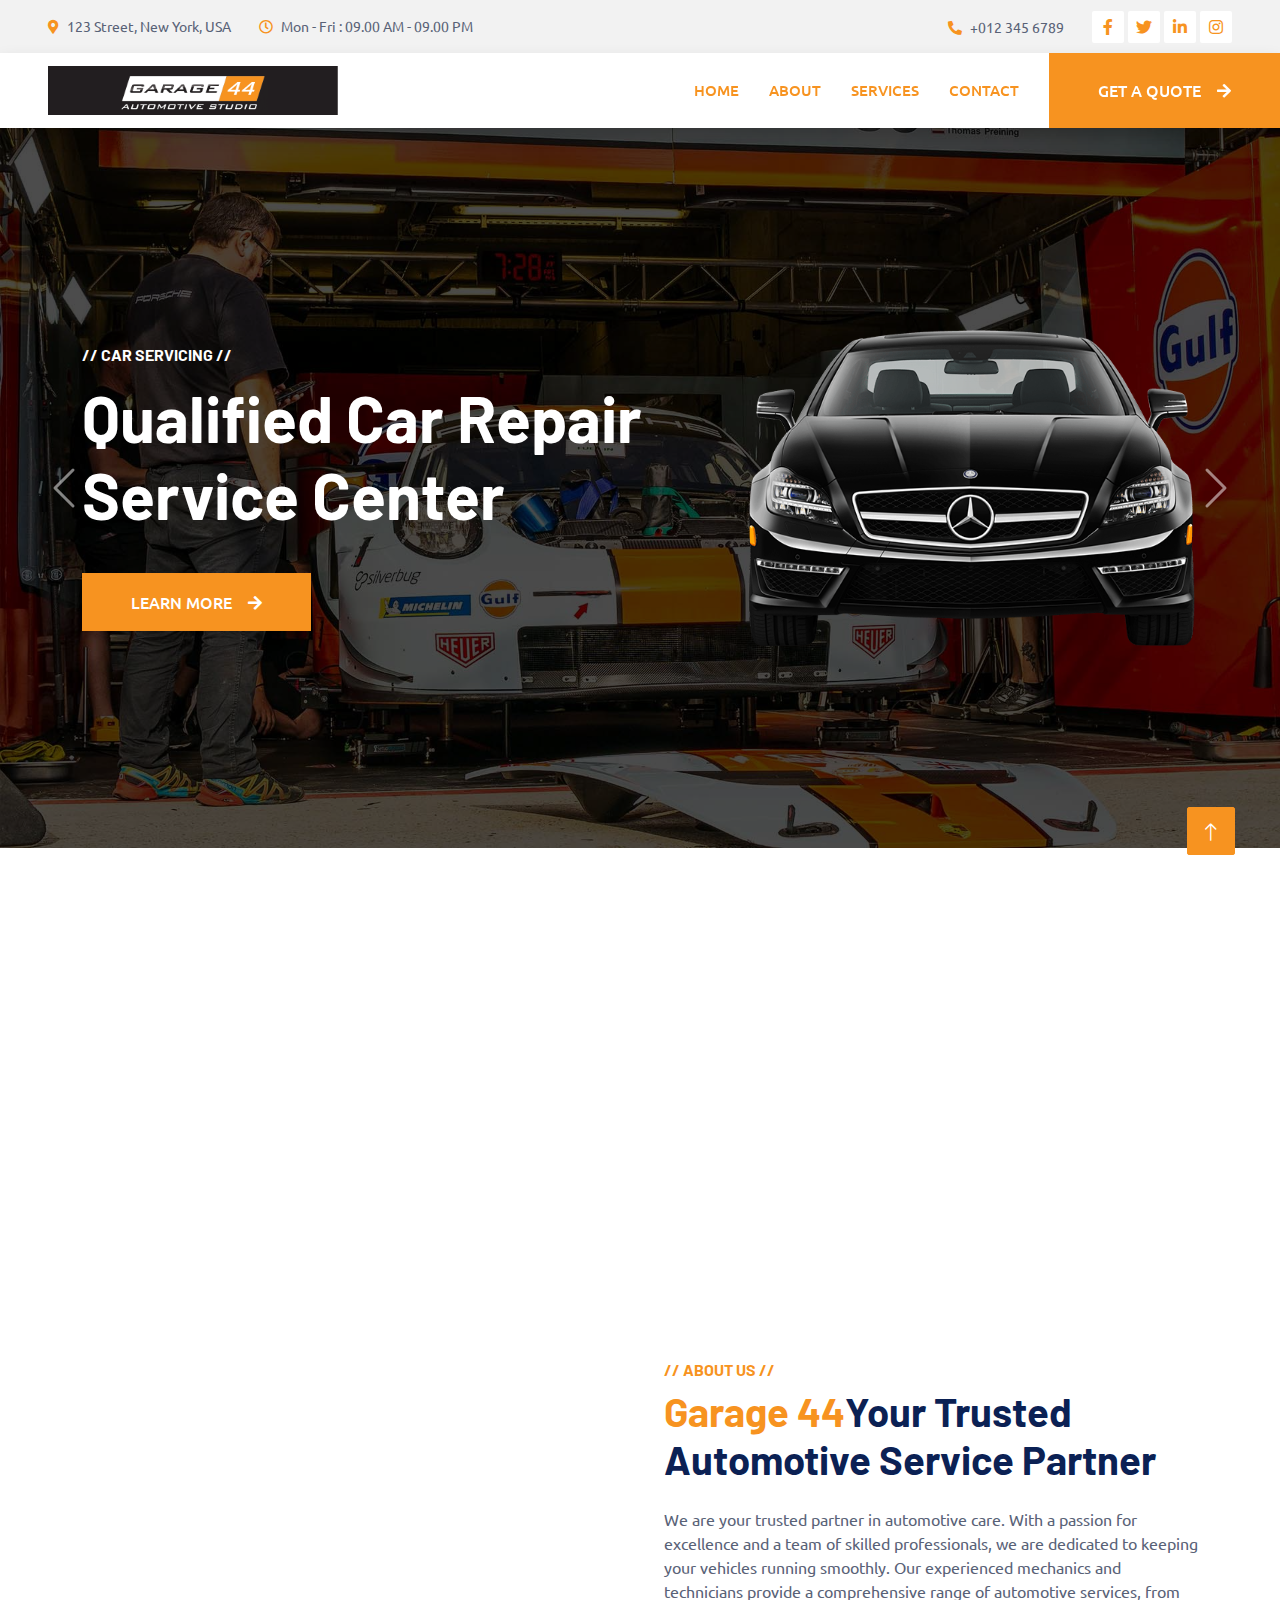
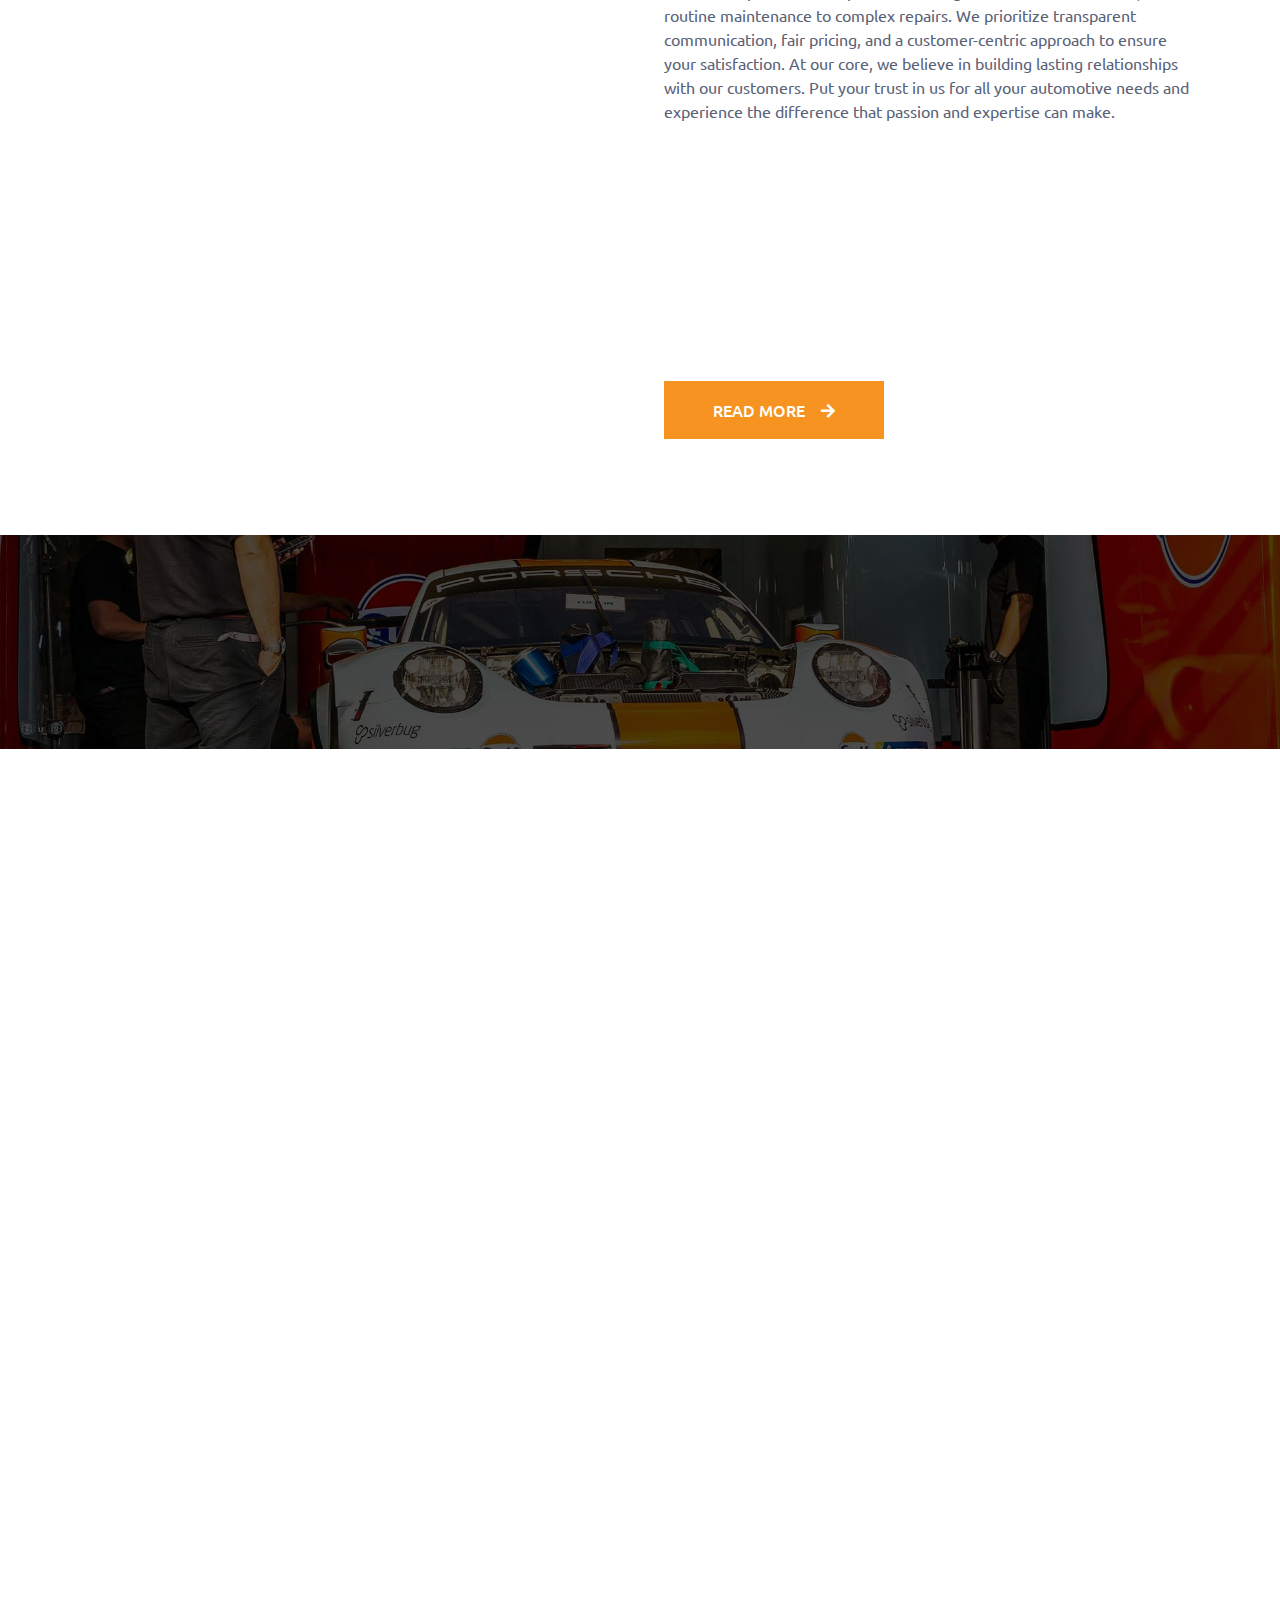
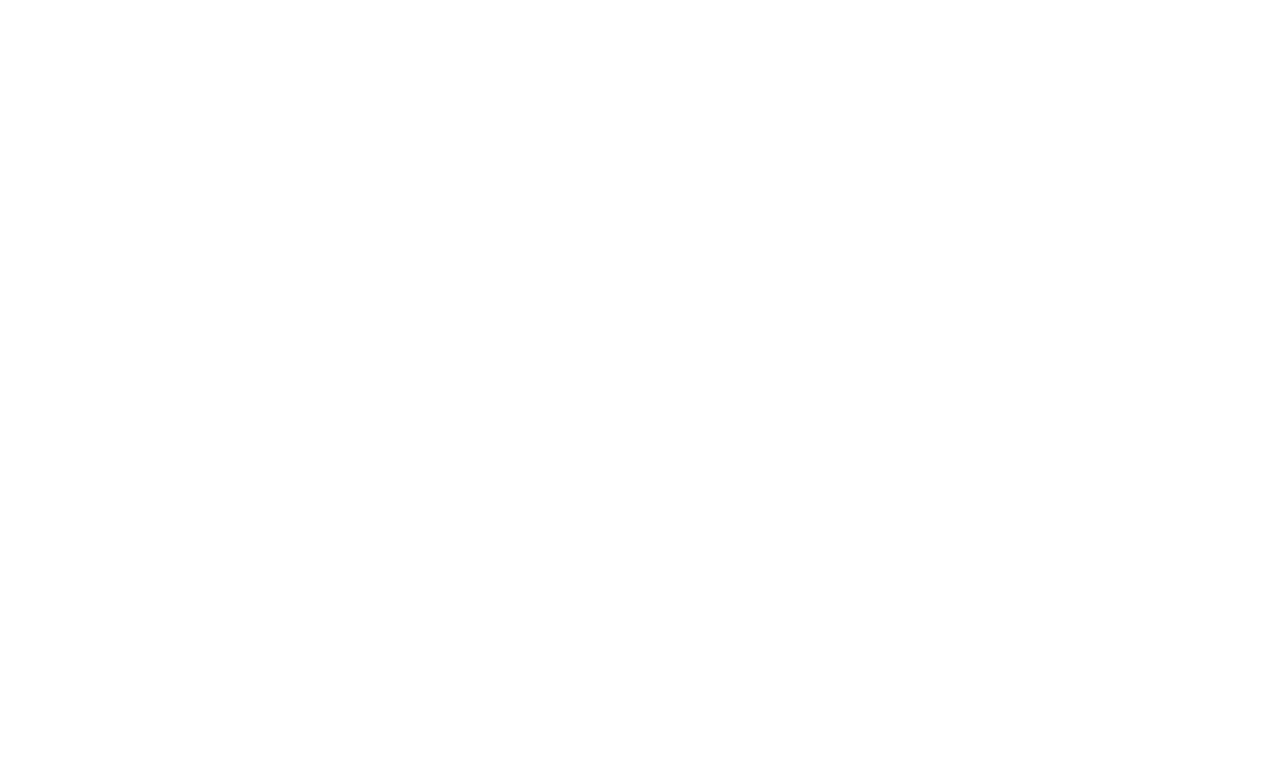
==== index.html @ 891e070b "message" ====
<!DOCTYPE html>
<html lang="en">

<head>
    <meta charset="utf-8">
    <title>CarServ - Car Repair HTML Template</title>
    <meta content="width=device-width, initial-scale=1.0" name="viewport">
    <meta content="" name="keywords">
    <meta content="" name="description">

    <!-- Favicon -->
    <link href="img/favicon.ico" rel="icon">

    <!-- Google Web Fonts -->
    <link rel="preconnect" href="https://fonts.googleapis.com">
    <link rel="preconnect" href="https://fonts.gstatic.com" crossorigin>
    <link href="https://fonts.googleapis.com/css2?family=Barlow:wght@600;700&family=Ubuntu:wght@400;500&display=swap" rel="stylesheet"> 

    <!-- Icon Font Stylesheet -->
    <link href="https://cdnjs.cloudflare.com/ajax/libs/font-awesome/5.10.0/css/all.min.css" rel="stylesheet">
    <link href="https://cdn.jsdelivr.net/npm/bootstrap-icons@1.4.1/font/bootstrap-icons.css" rel="stylesheet">

    <!-- Libraries Stylesheet -->
    <link href="lib/animate/animate.min.css" rel="stylesheet">
    <link href="lib/owlcarousel/assets/owl.carousel.min.css" rel="stylesheet">
    <link href="lib/tempusdominus/css/tempusdominus-bootstrap-4.min.css" rel="stylesheet" />

    <!-- Customized Bootstrap Stylesheet -->
    <link href="css/bootstrap.min.css" rel="stylesheet">

    <!-- Template Stylesheet -->
    <link href="css/style.css" rel="stylesheet">
</head>

<body>
    <!-- Spinner Start -->
    <div id="spinner" class="show bg-white position-fixed translate-middle w-100 vh-100 top-50 start-50 d-flex align-items-center justify-content-center">
        <div class="spinner-border text-primary" style="width: 3rem; height: 3rem;" role="status">
            <span class="sr-only">Loading...</span>
        </div>
    </div>
    <!-- Spinner End -->


    <!-- Topbar Start -->
    <div class="container-fluid bg-light p-0">
        <div class="row gx-0 d-none d-lg-flex">
            <div class="col-lg-7 px-5 text-start">
                <div class="h-100 d-inline-flex align-items-center py-3 me-4">
                    <small class="fa fa-map-marker-alt text-primary me-2"></small>
                    <small>123 Street, New York, USA</small>
                </div>
                <div class="h-100 d-inline-flex align-items-center py-3">
                    <small class="far fa-clock text-primary me-2"></small>
                    <small>Mon - Fri : 09.00 AM - 09.00 PM</small>
                </div>
            </div>
            <div class="col-lg-5 px-5 text-end">
                <div class="h-100 d-inline-flex align-items-center py-3 me-4">
                    <small class="fa fa-phone-alt text-primary me-2"></small>
                    <small>+012 345 6789</small>
                </div>
                <div class="h-100 d-inline-flex align-items-center">
                    <a class="btn btn-sm-square bg-white text-primary me-1" href=""><i class="fab fa-facebook-f"></i></a>
                    <a class="btn btn-sm-square bg-white text-primary me-1" href=""><i class="fab fa-twitter"></i></a>
                    <a class="btn btn-sm-square bg-white text-primary me-1" href=""><i class="fab fa-linkedin-in"></i></a>
                    <a class="btn btn-sm-square bg-white text-primary me-0" href=""><i class="fab fa-instagram"></i></a>
                </div>
            </div>
        </div>
    </div>
    <!-- Topbar End -->


    <!-- Navbar Start -->
    <nav class="navbar navbar-expand-lg bg-white navbar-light shadow sticky-top p-0">
    <a href="index.html" class="navbar-brand d-flex align-items-center px-4 px-lg-5">
        <img src="img/logo4.png" alt="CarServ Logo" class="logo-image" >
    </a>
    <button type="button" class="navbar-toggler me-4" data-bs-toggle="collapse" data-bs-target="#navbarCollapse">
        <span class="navbar-toggler-icon"></span>
    </button>
    <div class="collapse navbar-collapse" id="navbarCollapse">
        <div class="navbar-nav ms-auto p-4 p-lg-0">
            <a href="index.html" class="nav-item nav-link active">Home</a>
            <a href="about.html" class="nav-item nav-link">About</a>
            <a href="service.html" class="nav-item nav-link">Services</a>
            <!-- <div class="nav-item dropdown">
                <a href="#" class="nav-link dropdown-toggle" data-bs-toggle="dropdown">Pages</a>
                <div class="dropdown-menu fade-up m-0">
                    <a href="booking.html" class="dropdown-item">Booking</a>
                    <a href="team.html" class="dropdown-item">Technicians</a>
                    <a href="testimonial.html" class="dropdown-item">Testimonial</a>
                    <a href="404.html" class="dropdown-item">404 Page</a>
                </div>
            </div> -->
            <a href="contact.html" class="nav-item nav-link">Contact</a>
        </div>
        <a href="" class="btn btn-primary py-4 px-lg-5 d-none d-lg-block">Get A Quote<i class="fa fa-arrow-right ms-3"></i></a>
    </div>
</nav>

    <!-- Navbar End -->


    <!-- Carousel Start -->
    <div class="container-fluid p-0 mb-5">
        <div id="header-carousel" class="carousel slide" data-bs-ride="carousel">
            <div class="carousel-inner">
                <div class="carousel-item active">
                    <img class="w-100" src="img/carousel-bg-1.jpg" alt="Image">
                    <div class="carousel-caption d-flex align-items-center">
                        <div class="container">
                            <div class="row align-items-center justify-content-center justify-content-lg-start">
                                <div class="col-10 col-lg-7 text-center text-lg-start">
                                    <h6 class="text-white text-uppercase mb-3 animated slideInDown">// Car Servicing //</h6>
                                    <h1 class="display-3 text-white mb-4 pb-3 animated slideInDown">Qualified Car Repair Service Center</h1>
                                    <a href="" class="btn btn-primary py-3 px-5 animated slideInDown">Learn More<i class="fa fa-arrow-right ms-3"></i></a>
                                </div>
                                <div class="col-lg-5 d-none d-lg-flex animated zoomIn">
                                    <img class="img-fluid" src="img/carousel-1.png" alt="">
                                </div>
                            </div>
                        </div>
                    </div>
                </div>
                <div class="carousel-item">
                    <img class="w-100" src="img/carousel-bg-2.jpg" alt="Image">
                    <div class="carousel-caption d-flex align-items-center">
                        <div class="container">
                            <div class="row align-items-center justify-content-center justify-content-lg-start">
                                <div class="col-10 col-lg-7 text-center text-lg-start">
                                    <h6 class="text-white text-uppercase mb-3 animated slideInDown">// Car Servicing //</h6>
                                    <h1 class="display-3 text-white mb-4 pb-3 animated slideInDown">Qualified Car Wash Service Center</h1>
                                    <a href="" class="btn btn-primary py-3 px-5 animated slideInDown">Learn More<i class="fa fa-arrow-right ms-3"></i></a>
                                </div>
                                <div class="col-lg-5 d-none d-lg-flex animated zoomIn">
                                    <img class="img-fluid" src="img/carousel-2.png" alt="">
                                </div>
                            </div>
                        </div>
                    </div>
                </div>
            </div>
            <button class="carousel-control-prev" type="button" data-bs-target="#header-carousel"
                data-bs-slide="prev">
                <span class="carousel-control-prev-icon" aria-hidden="true"></span>
                <span class="visually-hidden">Previous</span>
            </button>
            <button class="carousel-control-next" type="button" data-bs-target="#header-carousel"
                data-bs-slide="next">
                <span class="carousel-control-next-icon" aria-hidden="true"></span>
                <span class="visually-hidden">Next</span>
            </button>
        </div>
    </div>
    <!-- Carousel End -->


    <!-- Service Start -->
    <div class="container-xxl py-5">
        <div class="container">
            <div class="row g-4">
                <div class="col-lg-4 col-md-6 wow fadeInUp" data-wow-delay="0.1s">
                    <div class="d-flex py-5 px-4">
                        <i class="fa fa-certificate fa-3x text-primary flex-shrink-0"></i>
                        <div class="ps-4">
                            <h5 class="mb-3">Quality Servicing</h5>
                            <p>We are dedicated to delivering the highest standards of automotive care, ensuring your vehicle runs at its best and stays dependable on the road</p>
                            <a class="text-secondary border-bottom" href="">Read More</a>
                        </div>
                    </div>
                </div>
                <div class="col-lg-4 col-md-6 wow fadeInUp" data-wow-delay="0.3s">
                    <div class="d-flex bg-light py-5 px-4">
                        <i class="fa fa-users-cog fa-3x text-primary flex-shrink-0"></i>
                        <div class="ps-4">
                            <h5 class="mb-3">Expert Workers</h5>
                            <p>Our highly skilled professionals bring precision and expertise to every aspect of your vehicle's care, guaranteeing top-tier service and peace of mind.</p>
                            <a class="text-secondary border-bottom" href="">Read More</a>
                        </div>
                    </div>
                </div>
                <div class="col-lg-4 col-md-6 wow fadeInUp" data-wow-delay="0.5s">
                    <div class="d-flex py-5 px-4">
                        <i class="fa fa-tools fa-3x text-primary flex-shrink-0"></i>
                        <div class="ps-4">
                            <h5 class="mb-3">Modern Equipment</h5>
                            <p>We harness cutting-edge technology and state-of-the-art tools to provide your vehicle with the most advanced and efficient service possible."</p>
                            <a class="text-secondary border-bottom" href="">Read More</a>
                        </div>
                    </div>
                </div>
            </div>
        </div>
    </div>
    <!-- Service End -->


    <!-- About Start -->
    <div class="container-xxl py-5">
        <div class="container">
            <div class="row g-5">
                <div class="col-lg-6 pt-4" style="min-height: 400px;">
                    <div class="position-relative h-100 wow fadeIn" data-wow-delay="0.1s">
                        <img class="position-absolute img-fluid w-100 h-100" src="img/about.jpg" style="object-fit: cover;" alt="">
                        <div class="position-absolute top-0 end-0 mt-n4 me-n4 py-4 px-5" style="background: rgba(0, 0, 0, .08);">
                            <h1 class="display-4 text-white mb-0">15 <span class="fs-4">Years</span></h1>
                            <h4 class="text-white">Experience</h4>
                        </div>
                    </div>
                </div>
                <div class="col-lg-6">
                    <h6 class="text-primary text-uppercase">// About Us //</h6>
                    <h1 class="mb-4"><span class="text-primary">Garage 44</span>Your Trusted Automotive Service Partner</h1>
                    <p class="mb-4">We are your trusted partner in automotive care. With a passion for excellence and a team of skilled professionals, we are dedicated to keeping your vehicles running smoothly.

                        Our experienced mechanics and technicians provide a comprehensive range of automotive services, from routine maintenance to complex repairs. We prioritize transparent communication, fair pricing, and a customer-centric approach to ensure your satisfaction.
                        
                        At our core, we believe in building lasting relationships with our customers. Put your trust in us for all your automotive needs and experience the difference that passion and expertise can make.</p>
                    <div class="row g-4 mb-3 pb-3">
                        <div class="col-12 wow fadeIn" data-wow-delay="0.1s">
                            <div class="d-flex">
                                <div class="bg-light d-flex flex-shrink-0 align-items-center justify-content-center mt-1" style="width: 45px; height: 45px;">
                                    <span class="fw-bold text-secondary">01</span>
                                </div>
                                <div class="ps-3">
                                    <h6>Professional & Expert</h6>
                                    <span>Diam dolor diam ipsum sit amet diam et eos</span>
                                </div>
                            </div>
                        </div>
                        <div class="col-12 wow fadeIn" data-wow-delay="0.3s">
                            <div class="d-flex">
                                <div class="bg-light d-flex flex-shrink-0 align-items-center justify-content-center mt-1" style="width: 45px; height: 45px;">
                                    <span class="fw-bold text-secondary">02</span>
                                </div>
                                <div class="ps-3">
                                    <h6>Quality Servicing Center</h6>
                                    <span>Diam dolor diam ipsum sit amet diam et eos</span>
                                </div>
                            </div>
                        </div>
                        <div class="col-12 wow fadeIn" data-wow-delay="0.5s">
                            <div class="d-flex">
                                <div class="bg-light d-flex flex-shrink-0 align-items-center justify-content-center mt-1" style="width: 45px; height: 45px;">
                                    <span class="fw-bold text-secondary">03</span>
                                </div>
                                <div class="ps-3">
                                    <h6>Awards Winning Workers</h6>
                                    <span>Diam dolor diam ipsum sit amet diam et eos</span>
                                </div>
                            </div>
                        </div>
                    </div>
                    <a href="about.html" class="btn btn-primary py-3 px-5">Read More<i class="fa fa-arrow-right ms-3"></i></a>
                </div>
            </div>
        </div>
    </div>
    <!-- About End -->


    <!-- Fact Start -->
    <div class="container-fluid fact bg-dark my-5 py-5">
        <div class="container">
            <div class="row g-4">
                <div class="col-md-6 col-lg-3 text-center wow fadeIn" data-wow-delay="0.1s">
                    <i class="fa fa-check fa-2x text-white mb-3"></i>
                    <h2 class="text-white mb-2" data-toggle="counter-up">1234</h2>
                    <p class="text-white mb-0">Years Experience</p>
                </div>
                <div class="col-md-6 col-lg-3 text-center wow fadeIn" data-wow-delay="0.3s">
                    <i class="fa fa-users-cog fa-2x text-white mb-3"></i>
                    <h2 class="text-white mb-2" data-toggle="counter-up">1234</h2>
                    <p class="text-white mb-0">Expert Technicians</p>
                </div>
                <div class="col-md-6 col-lg-3 text-center wow fadeIn" data-wow-delay="0.5s">
                    <i class="fa fa-users fa-2x text-white mb-3"></i>
                    <h2 class="text-white mb-2" data-toggle="counter-up">1234</h2>
                    <p class="text-white mb-0">Satisfied Clients</p>
                </div>
                <div class="col-md-6 col-lg-3 text-center wow fadeIn" data-wow-delay="0.7s">
                    <i class="fa fa-car fa-2x text-white mb-3"></i>
                    <h2 class="text-white mb-2" data-toggle="counter-up">1234</h2>
                    <p class="text-white mb-0">Compleate Projects</p>
                </div>
            </div>
        </div>
    </div>
    <!-- Fact End -->


    <!-- Service Start -->
    <div class="container-xxl service py-5">
        <div class="container">
            <div class="text-center wow fadeInUp" data-wow-delay="0.1s">
                <h6 class="text-primary text-uppercase">// Our Services //</h6>
                <h1 class="mb-5">Explore Our Services</h1>
            </div>
            <div class="row g-4 wow fadeInUp" data-wow-delay="0.3s">
                <div class="col-lg-4">
                    <div class="nav w-100 nav-pills me-4">
                        <button class="nav-link w-100 d-flex align-items-center text-start p-4 mb-4 active" data-bs-toggle="pill" data-bs-target="#tab-pane-1" type="button">
                            <i class="fa fa-car-side fa-2x me-3"></i>
                            <h4 class="m-0">Diagnostic Test</h4>
                        </button>
                        <button class="nav-link w-100 d-flex align-items-center text-start p-4 mb-4" data-bs-toggle="pill" data-bs-target="#tab-pane-2" type="button">
                            <i class="fa fa-car fa-2x me-3"></i>
                            <h4 class="m-0">Engine Servicing</h4>
                        </button>
                        <button class="nav-link w-100 d-flex align-items-center text-start p-4 mb-4" data-bs-toggle="pill" data-bs-target="#tab-pane-3" type="button">
                            <i class="fa fa-cog fa-2x me-3"></i>
                            <h4 class="m-0">Tires Replacement</h4>
                        </button>
                        <button class="nav-link w-100 d-flex align-items-center text-start p-4 mb-0" data-bs-toggle="pill" data-bs-target="#tab-pane-4" type="button">
                            <i class="fa fa-oil-can fa-2x me-3"></i>
                            <h4 class="m-0">Oil Changing</h4>
                        </button>
                    </div>
                </div>
                <div class="col-lg-8">
                    <div class="tab-content w-100">
                        <div class="tab-pane fade show active" id="tab-pane-1">
                            <div class="row g-4">
                                <div class="col-md-6" style="min-height: 350px;">
                                    <div class="position-relative h-100">
                                        <img class="position-absolute img-fluid w-100 h-100" src="img/service-1.jpg"
                                            style="object-fit: cover;" alt="">
                                    </div>
                                </div>
                                <div class="col-md-6">
                                    <h3 class="mb-3">Diagnostic Test</h3>
                                    <p class="mb-4"> Our cutting-edge diagnostic tests employ advanced technology to identify and pinpoint vehicle issues with precision, ensuring efficient and accurate repairs for optimal performance.".</p>
                                    <p><i class="fa fa-check text-success me-3"></i>Quality Servicing</p>
                                    <p><i class="fa fa-check text-success me-3"></i>Expert Workers</p>
                                    <p><i class="fa fa-check text-success me-3"></i>Modern Equipment</p>
                                    <a href="" class="btn btn-primary py-3 px-5 mt-3">Read More<i class="fa fa-arrow-right ms-3"></i></a>
                                </div>
                            </div>
                        </div>
                        <div class="tab-pane fade" id="tab-pane-2">
                            <div class="row g-4">
                                <div class="col-md-6" style="min-height: 350px;">
                                    <div class="position-relative h-100">
                                        <img class="position-absolute img-fluid w-100 h-100" src="img/service-2.jpg"
                                            style="object-fit: cover;" alt="">
                                    </div>
                                </div>
                                <div class="col-md-6">
                                    <h3 class="mb-3">Engine Servicing</h3>
                                    <p class="mb-4"> With a keen focus on engine health, our comprehensive engine servicing solutions encompass maintenance, repairs, and performance enhancements, ensuring your vehicle's power and efficiency are at their best.





                                    </p>
                                    <p><i class="fa fa-check text-success me-3"></i>Quality Servicing</p>
                                    <p><i class="fa fa-check text-success me-3"></i>Expert Workers</p>
                                    <p><i class="fa fa-check text-success me-3"></i>Modern Equipment</p>
                                    <a href="" class="btn btn-primary py-3 px-5 mt-3">Read More<i class="fa fa-arrow-right ms-3"></i></a>
                                </div>
                            </div>
                        </div>
                        <div class="tab-pane fade" id="tab-pane-3">
                            <div class="row g-4">
                                <div class="col-md-6" style="min-height: 350px;">
                                    <div class="position-relative h-100">
                                        <img class="position-absolute img-fluid w-100 h-100" src="img/service-3.jpg"
                                            style="object-fit: cover;" alt="">
                                    </div>
                                </div>
                                <div class="col-md-6">
                                    <h3 class="mb-3"> Tires Replacement</h3>
                                    <p class="mb-4">Our tire replacement service offers a seamless transition to new, high-quality tires, enhancing safety, grip, and overall road performance for your vehicle.</p>
                                    <p><i class="fa fa-check text-success me-3"></i>Quality Servicing</p>
                                    <p><i class="fa fa-check text-success me-3"></i>Expert Workers</p>
                                    <p><i class="fa fa-check text-success me-3"></i>Modern Equipment</p>
                                    <a href="" class="btn btn-primary py-3 px-5 mt-3">Read More<i class="fa fa-arrow-right ms-3"></i></a>
                                </div>
                            </div>
                        </div>
                        <div class="tab-pane fade" id="tab-pane-4">
                            <div class="row g-4">
                                <div class="col-md-6" style="min-height: 350px;">
                                    <div class="position-relative h-100">
                                        <img class="position-absolute img-fluid w-100 h-100" src="img/service-4.jpg"
                                            style="object-fit: cover;" alt="">
                                    </div>
                                </div>
                                <div class="col-md-6">
                                    <h3 class="mb-3">Oil Changing</h3>
                                    <p class="mb-4"> Our meticulous oil-changing service is designed to maintain the life and efficiency of your engine, ensuring it stays well-lubricated and protected against wear and tear.</p>
                                    <p><i class="fa fa-check text-success me-3"></i>Quality Servicing</p>
                                    <p><i class="fa fa-check text-success me-3"></i>Expert Workers</p>
                                    <p><i class="fa fa-check text-success me-3"></i>Modern Equipment</p>
                                    <a href="" class="btn btn-primary py-3 px-5 mt-3">Read More<i class="fa fa-arrow-right ms-3"></i></a>
                                </div>
                            </div>
                        </div>
                    </div>
                </div>
            </div>
        </div>
    </div>
    <!-- Service End -->


    <!-- Booking Start -->
    <div class="container-fluid bg-secondary booking my-5 wow fadeInUp" data-wow-delay="0.1s">
        <div class="container">
            <div class="row gx-5">
                <div class="col-lg-6 py-5">
                    <div class="py-5">
                        <h1 class="text-white mb-4">Certified  Car Repair Service Provider</h1>
                        <p class="text-white mb-0">We are a trusted and certified car repair service provider, committed to delivering exceptional automotive care with the highest industry standards, expertise, and professionalism.</p>
                    </div>
                </div>
                <div class="col-lg-6">
                    <div class="bg-primary h-100 d-flex flex-column justify-content-center text-center p-5 wow zoomIn" data-wow-delay="0.6s">
                        <h1 class="text-white mb-4">Book For A Service</h1>
                        <form>
                            <div class="row g-3">
                                <div class="col-12 col-sm-6">
                                    <input type="text" class="form-control border-0" placeholder="Your Name" style="height: 55px;">
                                </div>
                                <div class="col-12 col-sm-6">
                                    <input type="email" class="form-control border-0" placeholder="Your Email" style="height: 55px;">
                                </div>
                                <div class="col-12 col-sm-6">
                                    <select class="form-select border-0" style="height: 55px;">
                                        <option selected>Select A Service</option>
                                        <option value="1">Service 1</option>
                                        <option value="2">Service 2</option>
                                        <option value="3">Service 3</option>
                                    </select>
                                </div>
                                <div class="col-12 col-sm-6">
                                    <div class="date" id="date1" data-target-input="nearest">
                                        <input type="text"
                                            class="form-control border-0 datetimepicker-input"
                                            placeholder="Service Date" data-target="#date1" data-toggle="datetimepicker" style="height: 55px;">
                                    </div>
                                </div>
                                <div class="col-12">
                                    <textarea class="form-control border-0" placeholder="Special Request"></textarea>
                                </div>
                                <div class="col-12">
                                    <button class="btn btn-secondary w-100 py-3" type="submit">Book Now</button>
                                </div>
                            </div>
                        </form>
                    </div>
                </div>
            </div>
        </div>
    </div>
    <!-- Booking End -->


    <!-- Team Start -->
    
    <!-- Team End -->


    <!-- Testimonial Start -->
    
    <!-- Testimonial End -->


    <!-- Footer Start -->
    <div class="container-fluid bg-dark text-light footer pt-5 mt-5 wow fadeIn" data-wow-delay="0.1s">
        <div class="container py-5">
            <div class="row g-5">
                <div class="col-lg-3 col-md-6">
                    <h4 class="text-light mb-4">Address</h4>
                    <p class="mb-2"><i class="fa fa-map-marker-alt me-3"></i>123 Street, New York, USA</p>
                    <p class="mb-2"><i class="fa fa-phone-alt me-3"></i>+012 345 67890</p>
                    <p class="mb-2"><i class="fa fa-envelope me-3"></i>info@example.com</p>
                    <div class="d-flex pt-2">
                        <a class="btn btn-outline-light btn-social" href=""><i class="fab fa-twitter"></i></a>
                        <a class="btn btn-outline-light btn-social" href=""><i class="fab fa-facebook-f"></i></a>
                        <a class="btn btn-outline-light btn-social" href=""><i class="fab fa-youtube"></i></a>
                        <a class="btn btn-outline-light btn-social" href=""><i class="fab fa-linkedin-in"></i></a>
                    </div>
                </div>
                <div class="col-lg-3 col-md-6">
                    <h4 class="text-light mb-4">Opening Hours</h4>
                    <h6 class="text-light">Monday - Friday:</h6>
                    <p class="mb-4">09.00 AM - 09.00 PM</p>
                    <h6 class="text-light">Saturday - Sunday:</h6>
                    <p class="mb-0">09.00 AM - 12.00 PM</p>
                </div>
                <div class="col-lg-3 col-md-6">
                    <h4 class="text-light mb-4">Services</h4>
                    <a class="btn btn-link" href="service.html">Diagnostic Test</a>
                    <a class="btn btn-link" href="service.html">Engine Servicing</a>
                    <a class="btn btn-link" href="service.html">Tires Replacement</a>
                    <a class="btn btn-link" href="service.html">Oil Changing</a>
                    <a class="btn btn-link" href="service.html">Vacuam Cleaning</a>
                </div>
                <div class="col-lg-3 col-md-6">
                    <h4 class="text-light mb-4">Newsletter</h4>
                    <p>Dolor amet sit justo amet elitr clita ipsum elitr est.</p>
                    <div class="position-relative mx-auto" style="max-width: 400px;">
                        <input class="form-control border-0 w-100 py-3 ps-4 pe-5" type="text" placeholder="Your email">
                        <button type="button" class="btn btn-primary py-2 position-absolute top-0 end-0 mt-2 me-2">SignUp</button>
                    </div>
                </div>
            </div>
        </div>
        <div class="container">
            <div class="copyright">
                <div class="row">
                    <div class="col-md-6 text-center text-md-start mb-3 mb-md-0">
                        &copy; <a class="border-bottom" href="#">garage 44</a>, All Right Reserved.

                        <!--/*** This template is free as long as you keep the footer author’s credit link/attribution link/backlink. If you'd like to use the template without the footer author’s credit link/attribution link/backlink, you can purchase the Credit Removal License from "https://htmlcodex.com/credit-removal". Thank you for your support. ***/-->
                     
                        
                    </div>
                    <div class="col-md-6 text-center text-md-end">
                        <div class="footer-menu">
                            <a href="">Home</a>
                            <a href="">Cookies</a>
                            <a href="">Help</a>
                            <a href="">FQAs</a>
                        </div>
                    </div>
                </div>
            </div>
        </div>
    </div>
    <!-- Footer End -->


    <!-- Back to Top -->
    <a href="#" class="btn btn-lg btn-primary btn-lg-square back-to-top"><i class="bi bi-arrow-up"></i></a>


    <!-- JavaScript Libraries -->
    <script src="https://code.jquery.com/jquery-3.4.1.min.js"></script>
    <script src="https://cdn.jsdelivr.net/npm/bootstrap@5.0.0/dist/js/bootstrap.bundle.min.js"></script>
    <script src="lib/wow/wow.min.js"></script>
    <script src="lib/easing/easing.min.js"></script>
    <script src="lib/waypoints/waypoints.min.js"></script>
    <script src="lib/counterup/counterup.min.js"></script>
    <script src="lib/owlcarousel/owl.carousel.min.js"></script>
    <script src="lib/tempusdominus/js/moment.min.js"></script>
    <script src="lib/tempusdominus/js/moment-timezone.min.js"></script>
    <script src="lib/tempusdominus/js/tempusdominus-bootstrap-4.min.js"></script>

    <!-- Template Javascript -->
    <script src="js/main.js"></script>
</body>

</html>
---- css/style.css ----
/********** Template CSS **********/
:root {
    --primary: #F79320;
    --secondary: #0B2154;
    --light: #F2F2F2;
    --dark: #111111;
}

.fw-medium {
    font-weight: 600 !important;
}

.back-to-top {
    position: fixed;
    display: none;
    right: 45px;
    bottom: 45px;
    z-index: 99;
}


/*** Spinner ***/
#spinner {
    opacity: 0;
    visibility: hidden;
    transition: opacity .5s ease-out, visibility 0s linear .5s;
    z-index: 99999;
}

#spinner.show {
    transition: opacity .5s ease-out, visibility 0s linear 0s;
    visibility: visible;
    opacity: 1;
}


/*** Button ***/
.btn {
    font-weight: 500;
    text-transform: uppercase;
    transition: .5s;
}
.btn.btn-primary{
    background: #F79320;
    border-color:#F79320;
}
.text-primary{
    color:#F79320 !important ;
}
.btn.btn-primary,
.btn.btn-secondary {
    color: #FFFFFF;
}
a{
    color: #F79320;
}

    
.nav-link {
  
    color: #F79320 !important;
    
}

.btn-square {
    width: 38px;
    height: 38px;
}

.btn-sm-square {
    width: 32px;
    height: 32px;
}

.btn-lg-square {
    width: 48px;
    height: 48px;
}

.btn-square,
.btn-sm-square,
.btn-lg-square {
    padding: 0;
    display: flex;
    align-items: center;
    justify-content: center;
    font-weight: normal;
    border-radius: 2px;
}


/*** Navbar ***/
.navbar .dropdown-toggle::after {
    border: none;
    content: "\f107";
    font-family: "Font Awesome 5 Free";
    font-weight: 900;
    vertical-align: middle;
    margin-left: 8px;
}

.navbar-light .navbar-nav .nav-link {
    margin-right: 30px;
    padding: 25px 0;
    color: #FFFFFF;
    font-size: 15px;
    text-transform: uppercase;
    outline: none;
}

.navbar-light .navbar-nav .nav-link:hover,
.navbar-light .navbar-nav .nav-link.active {
    color: var(--primary);
}

@media (max-width: 991.98px) {
    .navbar-light .navbar-nav .nav-link  {
        margin-right: 0;
        padding: 10px 0;
    }

    .navbar-light .navbar-nav {
        border-top: 1px solid #EEEEEE;
    }
}

.navbar-light .navbar-brand,
.navbar-light a.btn {
    height: 75px;
}

.navbar-light .navbar-nav .nav-link {
    color: var(--dark);
    font-weight: 500;
}

.navbar-light.sticky-top {
    top: -100px;
    transition: .5s;
}

@media (min-width: 992px) {
    .navbar .nav-item .dropdown-menu {
        display: block;
        border: none;
        margin-top: 0;
        top: 150%;
        opacity: 0;
        visibility: hidden;
        transition: .5s;
    }

    .navbar .nav-item:hover .dropdown-menu {
        top: 100%;
        visibility: visible;
        transition: .5s;
        opacity: 1;
    }
}


/*** Header ***/
.carousel-caption {
    top: 0;
    left: 0;
    right: 0;
    bottom: 0;
    background: rgba(0, 0, 0, .7);
    z-index: 1;
}

.carousel-control-prev,
.carousel-control-next {
    width: 10%;
}

.carousel-control-prev-icon,
.carousel-control-next-icon {
    width: 3rem;
    height: 3rem;
}

@media (max-width: 768px) {
    #header-carousel .carousel-item {
        position: relative;
        min-height: 450px;
    }
    
    #header-carousel .carousel-item img {
        position: absolute;
        width: 100%;
        height: 100%;
        object-fit: cover;
    }
}

.page-header {
    background-position: center center;
    background-repeat: no-repeat;
    background-size: cover;
}

.page-header-inner {
    background: rgba(0, 0, 0, .7);
}

.breadcrumb-item + .breadcrumb-item::before {
    color: var(--light);
}


/*** Facts ***/
.fact {
    background: linear-gradient(rgba(0, 0, 0, .7), rgba(0, 0, 0, .7)), url(../img/carousel-bg-1.jpg);
    background-position: center center;
    background-repeat: no-repeat;
    background-size: cover;
}


/*** Service ***/
.service .nav .nav-link {
    background: var(--light);
    transition: .5s;
}

.service .nav .nav-link.active {
    background: var(--primary);
}

.service .nav .nav-link.active h4 {
    color: #FFFFFF !important;
}


/*** Booking ***/
.booking {
    background: linear-gradient(rgba(0, 0, 0, .7), rgba(0, 0, 0, .7)), url(../img/carousel-bg-2.jpg) center center no-repeat;
    background-size: cover;
}

.bootstrap-datetimepicker-widget.bottom {
    top: auto !important;
}

.bootstrap-datetimepicker-widget .table * {
    border-bottom-width: 0px;
}

.bootstrap-datetimepicker-widget .table th {
    font-weight: 500;
}

.bootstrap-datetimepicker-widget.dropdown-menu {
    padding: 10px;
    border-radius: 2px;
}

.bootstrap-datetimepicker-widget table td.active,
.bootstrap-datetimepicker-widget table td.active:hover {
    background: var(--primary);
}

.bootstrap-datetimepicker-widget table td.today::before {
    border-bottom-color: var(--primary);
}


/*** Team ***/
.team-item .team-overlay {
    display: flex;
    align-items: center;
    justify-content: center;
    background: var(--primary);
    transform: scale(0);
    transition: .5s;
}

.team-item:hover .team-overlay {
    transform: scale(1);
}

.team-item .team-overlay .btn {
    color: var(--primary);
    background: #FFFFFF;
}

.team-item .team-overlay .btn:hover {
    color: #FFFFFF;
    background: var(--secondary)
}


/*** Testimonial ***/
.testimonial-carousel .owl-item .testimonial-text,
.testimonial-carousel .owl-item.center .testimonial-text * {
    transition: .5s;
}

.testimonial-carousel .owl-item.center .testimonial-text {
    background: var(--primary) !important;
}

.testimonial-carousel .owl-item.center .testimonial-text * {
    color: #FFFFFF !important;
}

.testimonial-carousel .owl-dots {
    margin-top: 24px;
    display: flex;
    align-items: flex-end;
    justify-content: center;
}

.testimonial-carousel .owl-dot {
    position: relative;
    display: inline-block;
    margin: 0 5px;
    width: 15px;
    height: 15px;
    border: 1px solid #CCCCCC;
    transition: .5s;
}

.testimonial-carousel .owl-dot.active {
    background: var(--primary);
    border-color: var(--primary);
}


/*** Footer ***/
.footer {
    background: linear-gradient(rgba(0, 0, 0, .9), rgba(0, 0, 0, .9)), url(../img/carousel-bg-1.jpg) center center no-repeat;
    background-size: cover;
}

.footer .btn.btn-social {
    margin-right: 5px;
    width: 35px;
    height: 35px;
    display: flex;
    align-items: center;
    justify-content: center;
    color: var(--light);
    border: 1px solid #FFFFFF;
    border-radius: 35px;
    transition: .3s;
}

.footer .btn.btn-social:hover {
    color: var(--primary);
}

.footer .btn.btn-link {
    display: block;
    margin-bottom: 5px;
    padding: 0;
    text-align: left;
    color: #FFFFFF;
    font-size: 15px;
    font-weight: normal;
    text-transform: capitalize;
    transition: .3s;
}

.footer .btn.btn-link::before {
    position: relative;
    content: "\f105";
    font-family: "Font Awesome 5 Free";
    font-weight: 900;
    margin-right: 10px;
}

.footer .btn.btn-link:hover {
    letter-spacing: 1px;
    box-shadow: none;
}

.footer .copyright {
    padding: 25px 0;
    font-size: 15px;
    border-top: 1px solid rgba(256, 256, 256, .1);
}

.footer .copyright a {
    color: var(--light);
}

.footer .footer-menu a {
    margin-right: 15px;
    padding-right: 15px;
    border-right: 1px solid rgba(255, 255, 255, .3);
}

.footer .footer-menu a:last-child {
    margin-right: 0;
    padding-right: 0;
    border-right: none;
}
.logo-image{
    width: 290px;
    height: 49px;
}
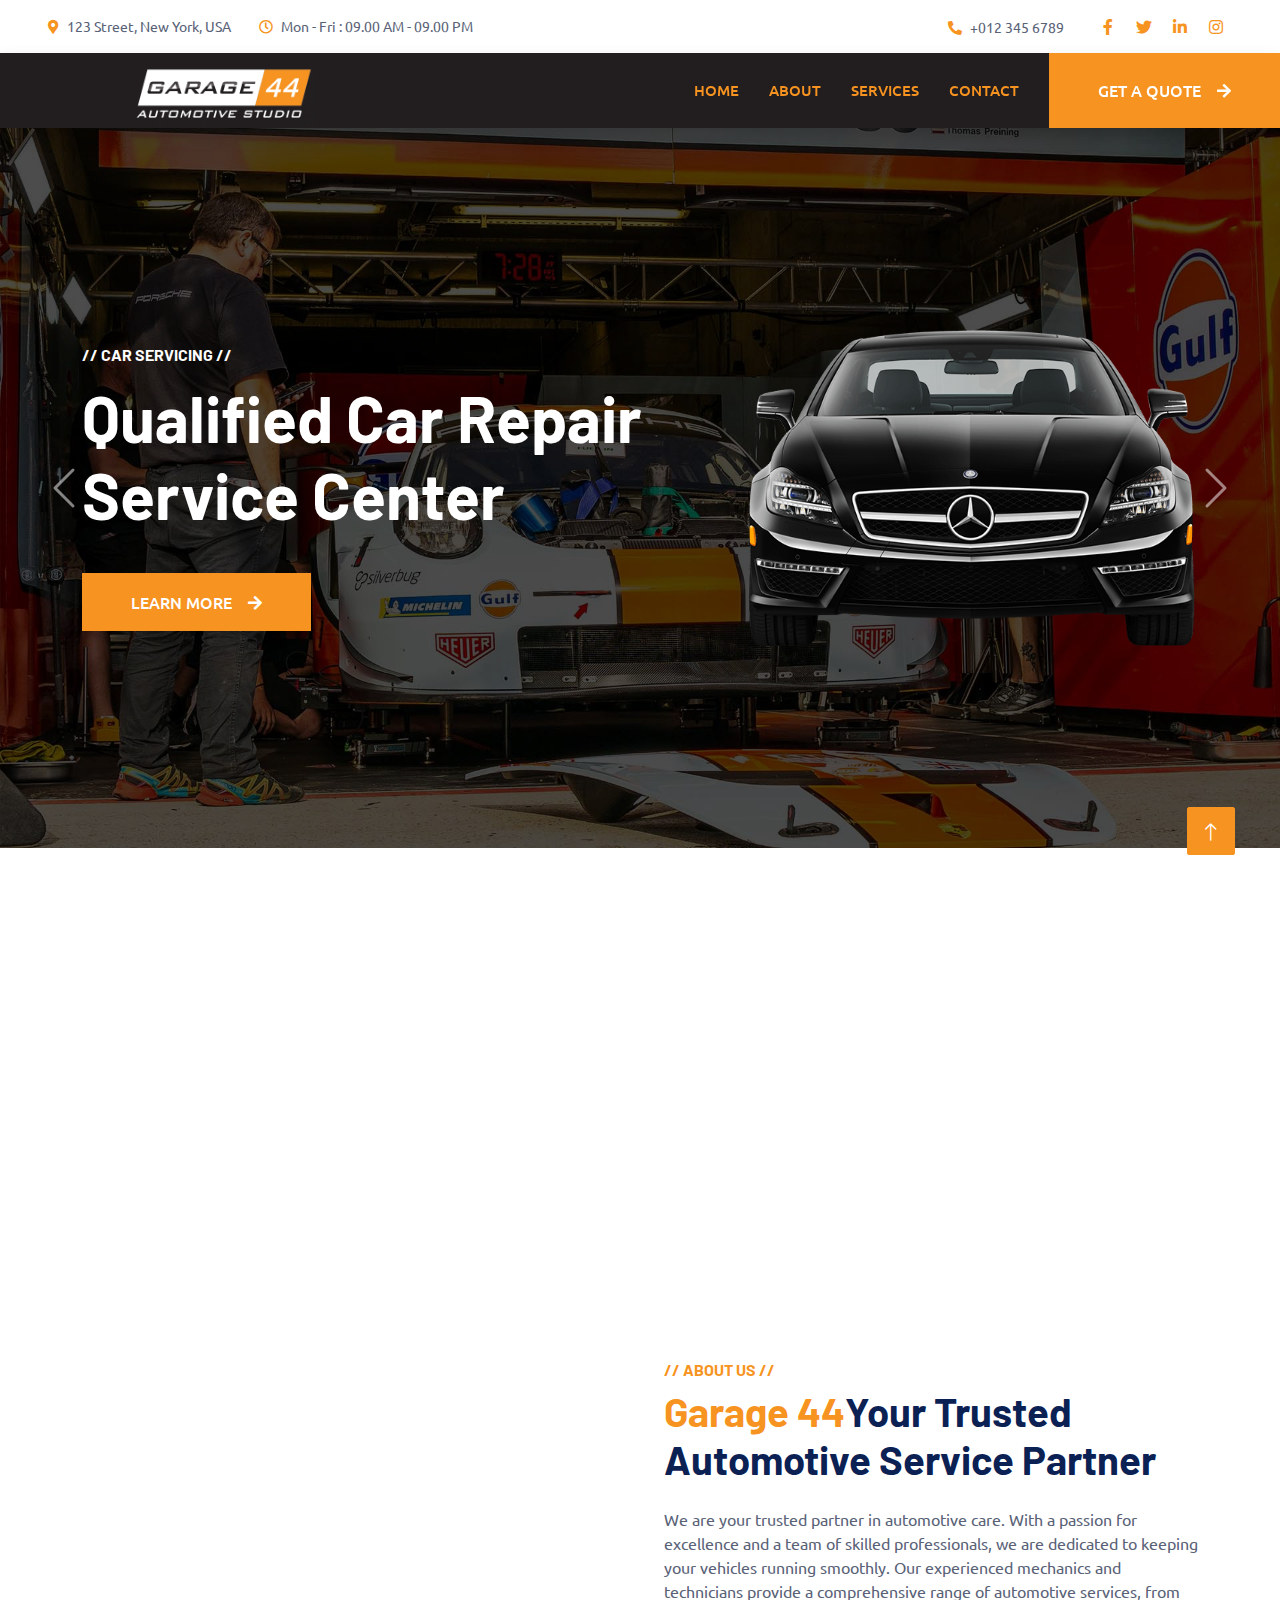
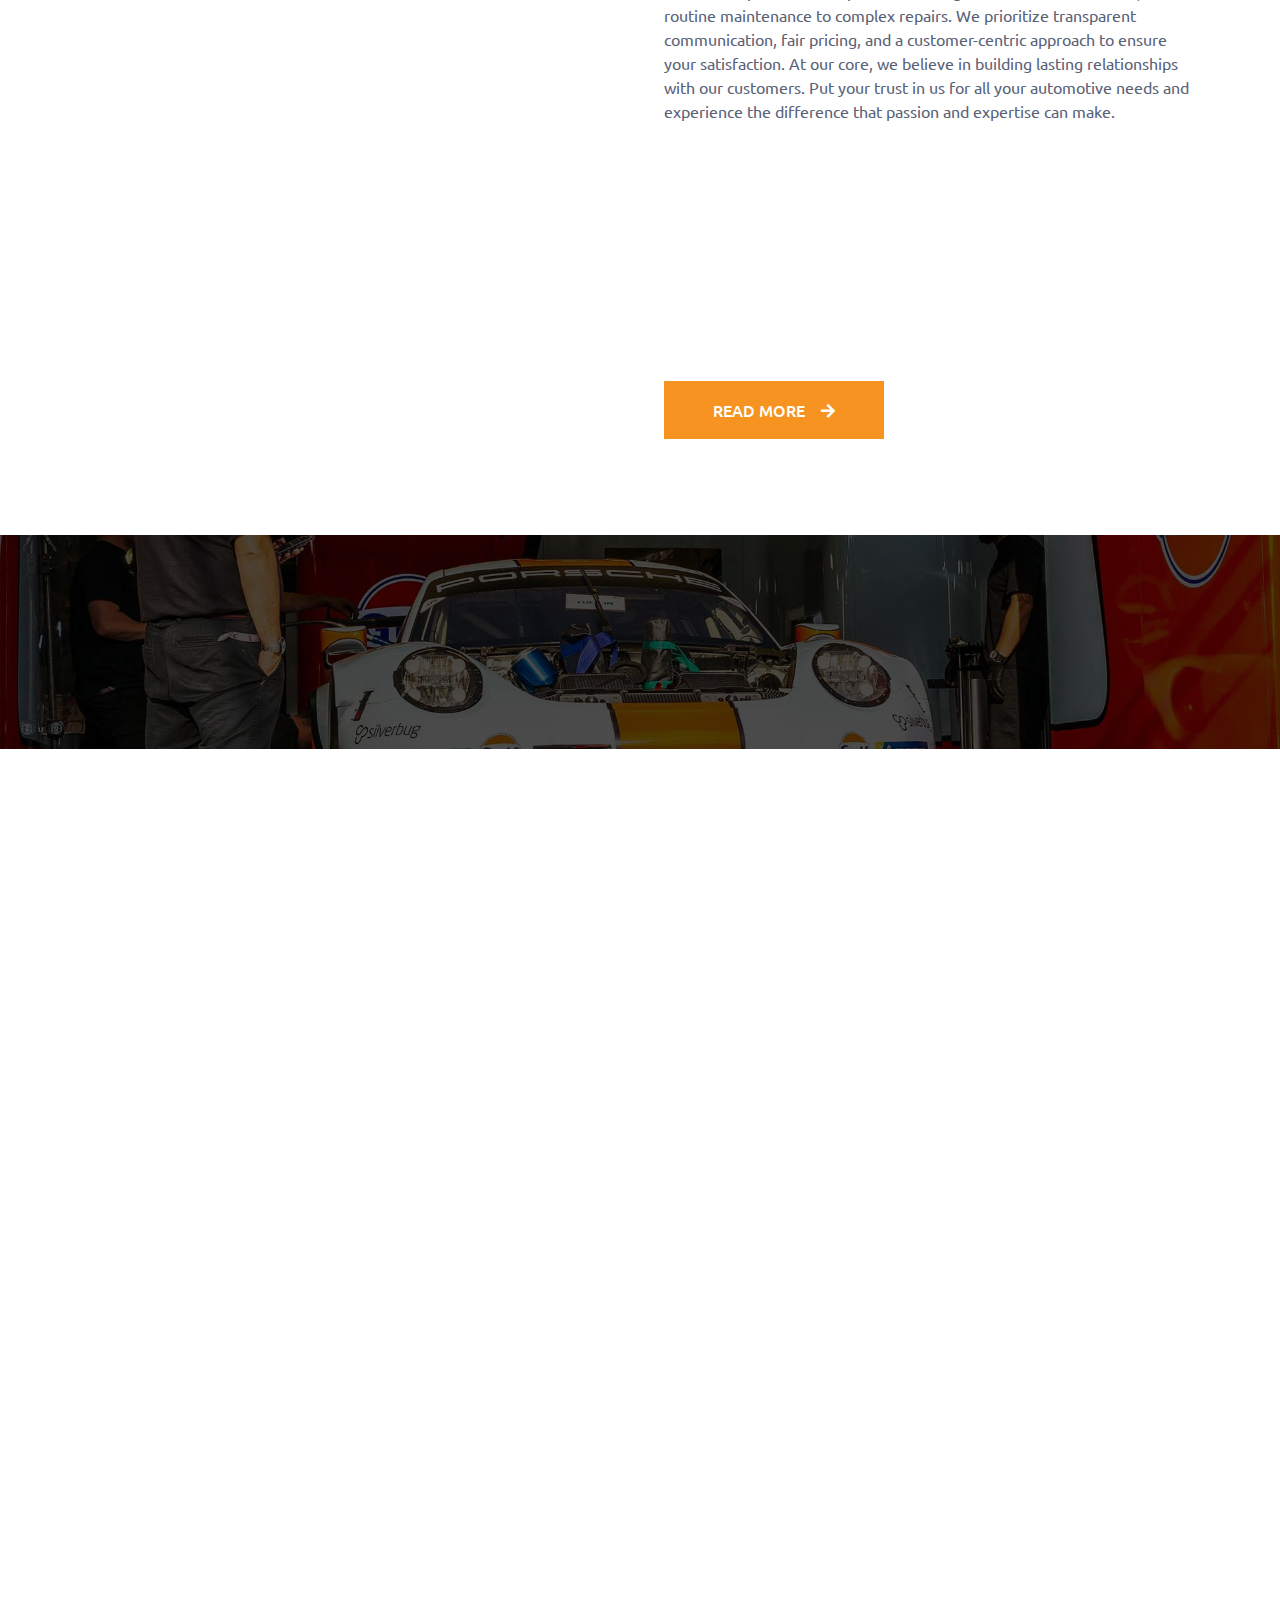
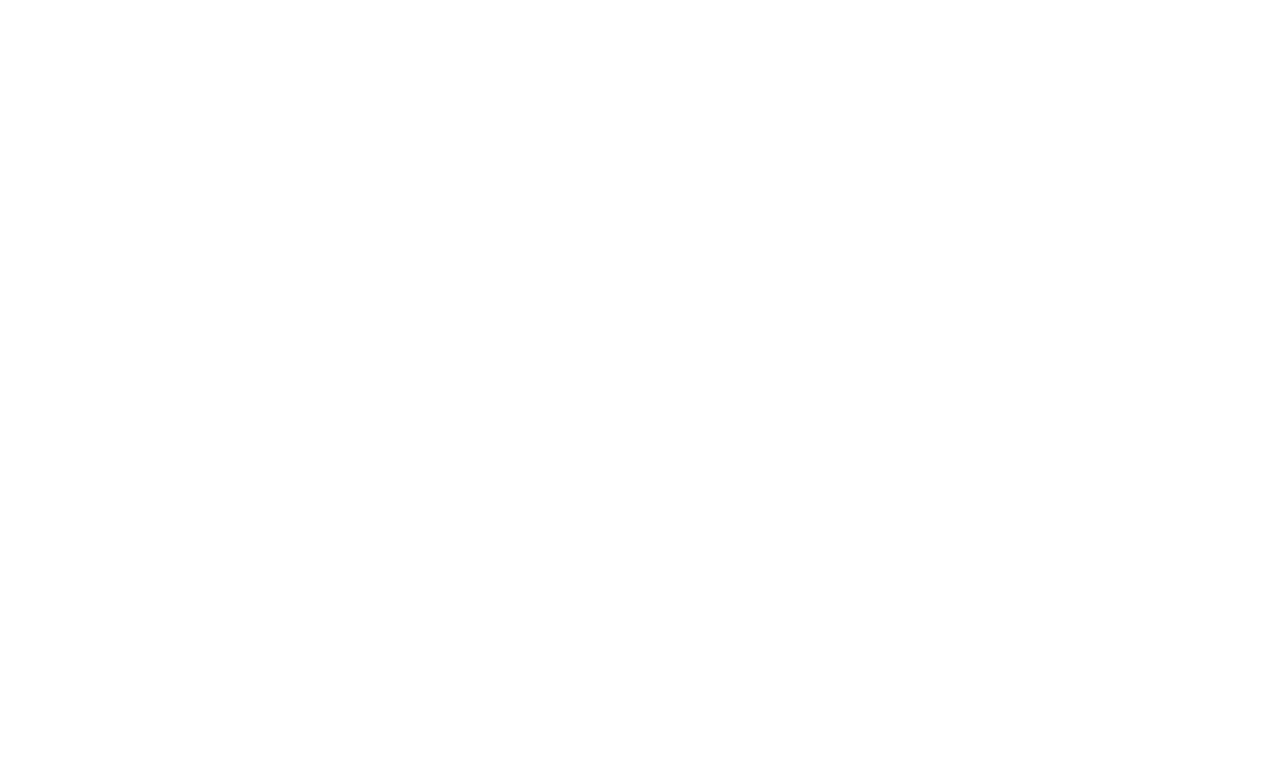
==== commit cefaafdd: "message" ====
--- a/index.html
+++ b/index.html
@@ -3,7 +3,7 @@
 
 <head>
     <meta charset="utf-8">
-    <title>CarServ - Car Repair HTML Template</title>
+    <title>Garage 44</title>
     <meta content="width=device-width, initial-scale=1.0" name="viewport">
     <meta content="" name="keywords">
     <meta content="" name="description">
@@ -43,8 +43,8 @@
 
 
     <!-- Topbar Start -->
-    <div class="container-fluid bg-light p-0">
-        <div class="row gx-0 d-none d-lg-flex">
+    <div class="container-fluid  p-0">
+        <div class="row gx-0 d-none d-lg-flex topbar" >
             <div class="col-lg-7 px-5 text-start">
                 <div class="h-100 d-inline-flex align-items-center py-3 me-4">
                     <small class="fa fa-map-marker-alt text-primary me-2"></small>
@@ -73,7 +73,7 @@
 
 
     <!-- Navbar Start -->
-    <nav class="navbar navbar-expand-lg bg-white navbar-light shadow sticky-top p-0">
+    <nav class="navbar navbar-expand-lg  navbar-light shadow sticky-top p-0" >
     <a href="index.html" class="navbar-brand d-flex align-items-center px-4 px-lg-5">
         <img src="img/logo4.png" alt="CarServ Logo" class="logo-image" >
     </a>
--- a/css/style.css
+++ b/css/style.css
@@ -137,6 +137,7 @@
 .navbar-light.sticky-top {
     top: -100px;
     transition: .5s;
+    background: #221E20 !important;
 }
 
 @media (min-width: 992px) {
@@ -398,6 +399,9 @@
     border-right: none;
 }
 .logo-image{
-    width: 290px;
-    height: 49px;
+    width: 350px;
+    height: 4auto;
+}
+.topbar{
+    background: #FFFFFF;
 }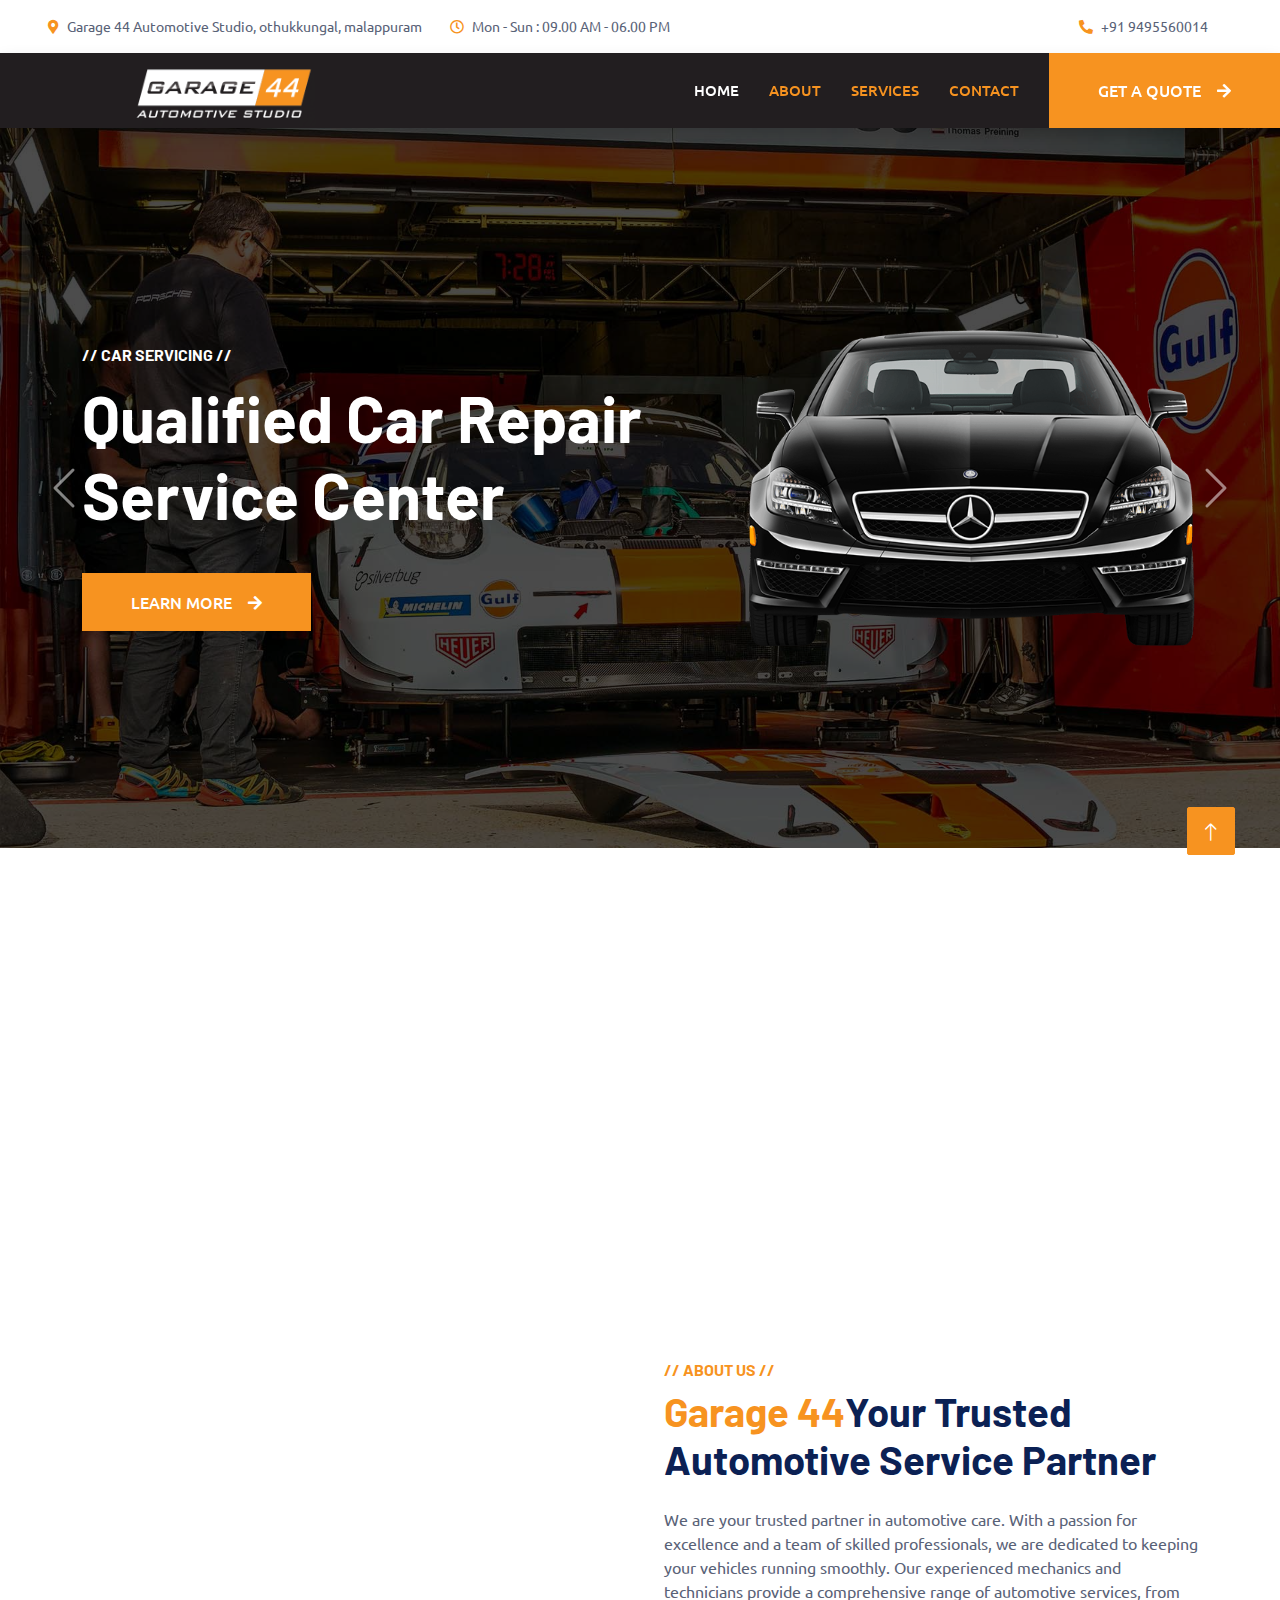
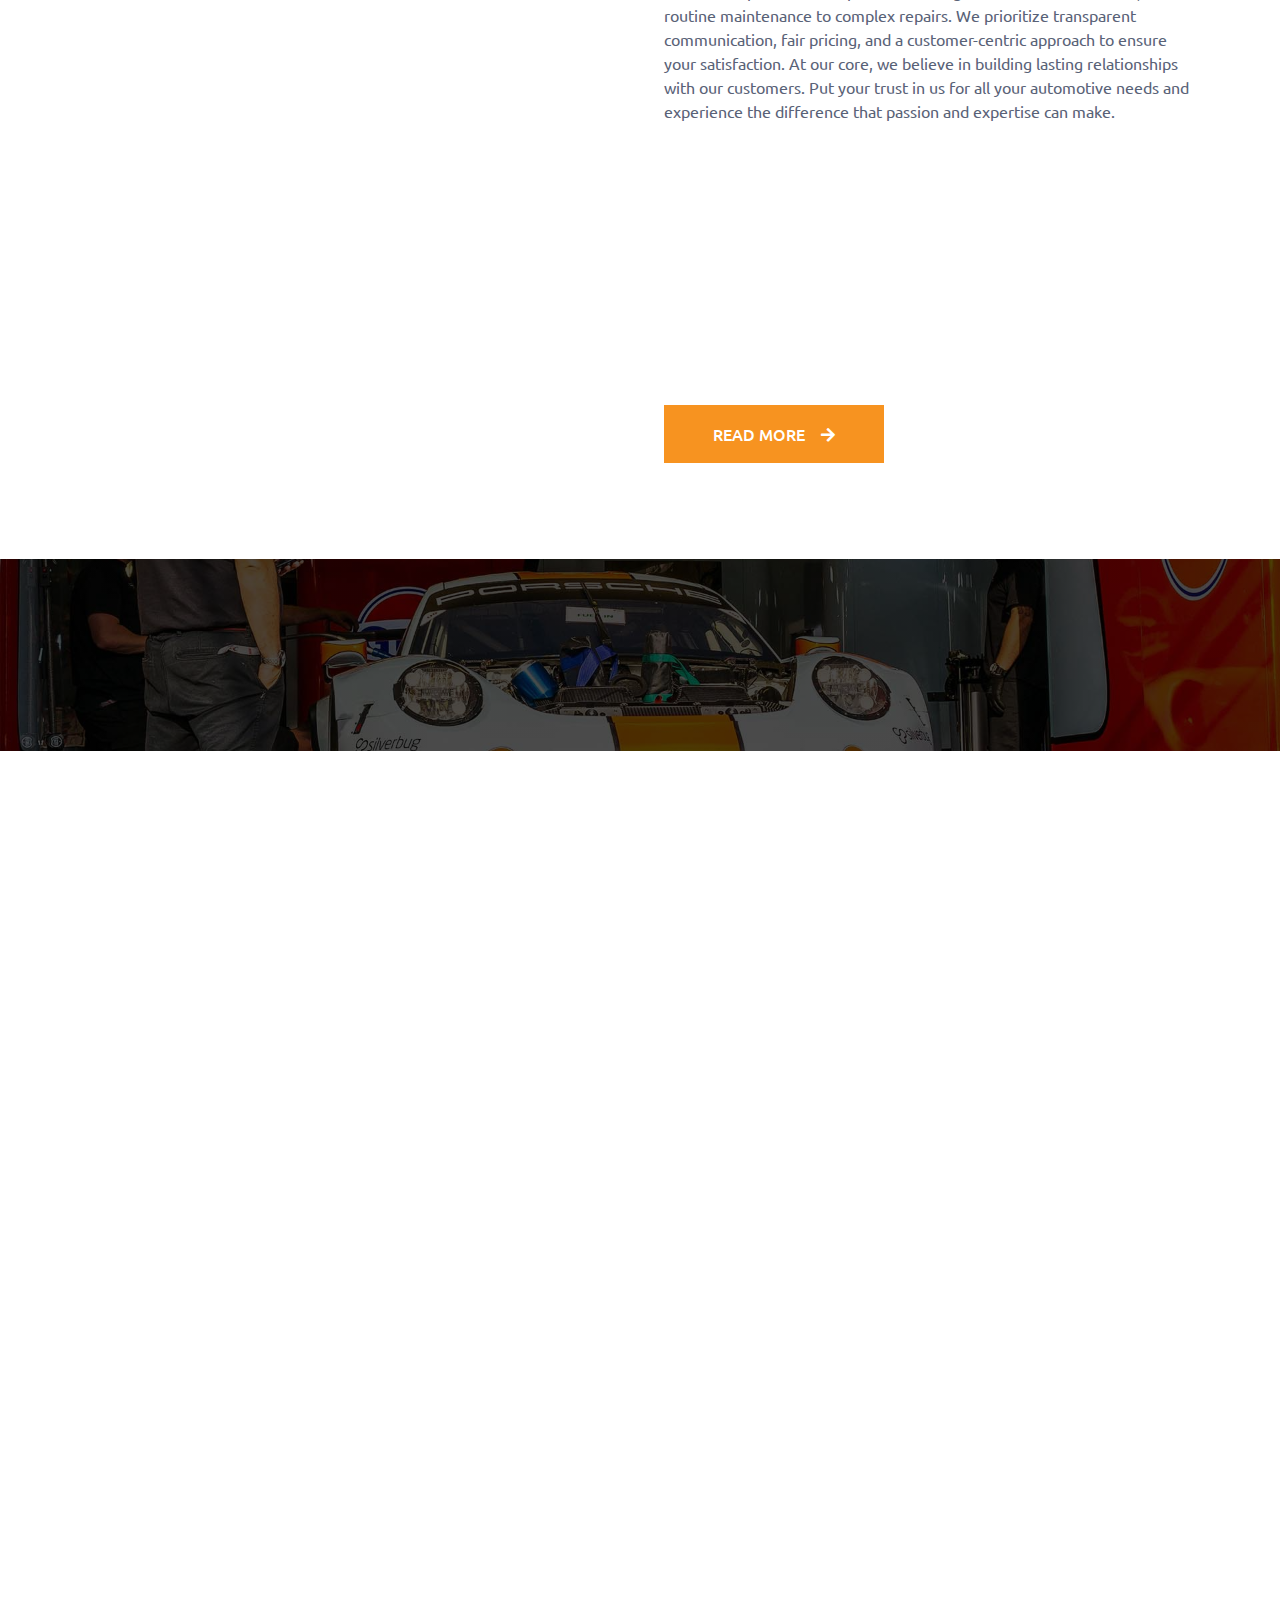
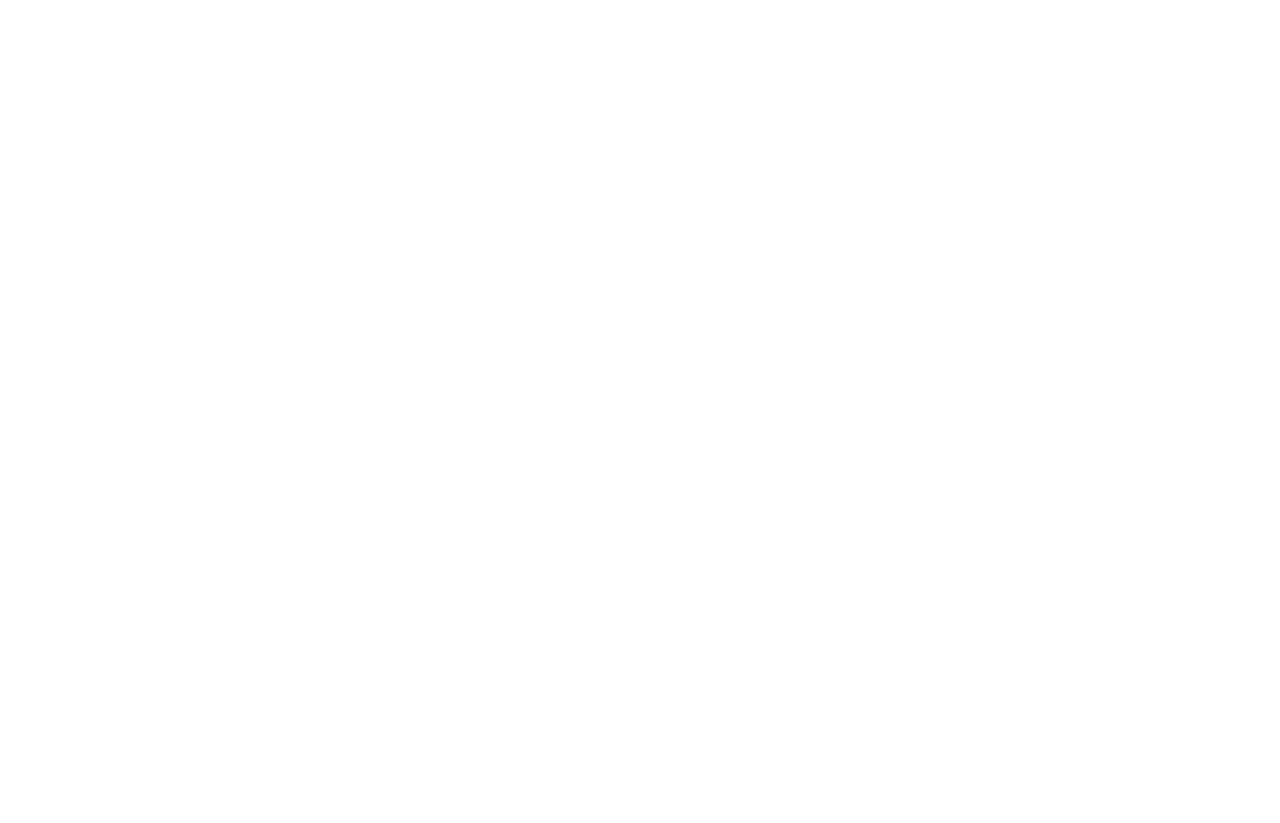
==== commit d55d4dc3: "message" ====
--- a/index.html
+++ b/index.html
@@ -9,7 +9,7 @@
     <meta content="" name="description">
 
     <!-- Favicon -->
-    <link href="img/favicon.ico" rel="icon">
+    <link href="img/logo4.png" rel="icon">
 
     <!-- Google Web Fonts -->
     <link rel="preconnect" href="https://fonts.googleapis.com">
@@ -48,24 +48,24 @@
             <div class="col-lg-7 px-5 text-start">
                 <div class="h-100 d-inline-flex align-items-center py-3 me-4">
                     <small class="fa fa-map-marker-alt text-primary me-2"></small>
-                    <small>123 Street, New York, USA</small>
+                    <small>Garage 44 Automotive Studio, othukkungal, malappuram</small>
                 </div>
                 <div class="h-100 d-inline-flex align-items-center py-3">
                     <small class="far fa-clock text-primary me-2"></small>
-                    <small>Mon - Fri : 09.00 AM - 09.00 PM</small>
+                    <small>Mon - Sun : 09.00 AM - 06.00 PM</small>
                 </div>
             </div>
             <div class="col-lg-5 px-5 text-end">
                 <div class="h-100 d-inline-flex align-items-center py-3 me-4">
                     <small class="fa fa-phone-alt text-primary me-2"></small>
-                    <small>+012 345 6789</small>
-                </div>
-                <div class="h-100 d-inline-flex align-items-center">
+                    <small>+91 9495560014</small>
+                </div>
+                <!-- <div class="h-100 d-inline-flex align-items-center">
                     <a class="btn btn-sm-square bg-white text-primary me-1" href=""><i class="fab fa-facebook-f"></i></a>
                     <a class="btn btn-sm-square bg-white text-primary me-1" href=""><i class="fab fa-twitter"></i></a>
                     <a class="btn btn-sm-square bg-white text-primary me-1" href=""><i class="fab fa-linkedin-in"></i></a>
                     <a class="btn btn-sm-square bg-white text-primary me-0" href=""><i class="fab fa-instagram"></i></a>
-                </div>
+                </div> -->
             </div>
         </div>
     </div>
@@ -96,7 +96,7 @@
             </div> -->
             <a href="contact.html" class="nav-item nav-link">Contact</a>
         </div>
-        <a href="" class="btn btn-primary py-4 px-lg-5 d-none d-lg-block">Get A Quote<i class="fa fa-arrow-right ms-3"></i></a>
+        <a href="contact.html" class="btn btn-primary py-4 px-lg-5 d-none d-lg-block">Get A Quote<i class="fa fa-arrow-right ms-3"></i></a>
     </div>
 </nav>
 
@@ -205,8 +205,8 @@
                     <div class="position-relative h-100 wow fadeIn" data-wow-delay="0.1s">
                         <img class="position-absolute img-fluid w-100 h-100" src="img/about.jpg" style="object-fit: cover;" alt="">
                         <div class="position-absolute top-0 end-0 mt-n4 me-n4 py-4 px-5" style="background: rgba(0, 0, 0, .08);">
-                            <h1 class="display-4 text-white mb-0">15 <span class="fs-4">Years</span></h1>
-                            <h4 class="text-white">Experience</h4>
+                            <h1 class="display-4 text-white mb-0"> Your<span class="fs-4"> trusted </span></h1>
+                            <h4 class="text-white">destination</h4>
                         </div>
                     </div>
                 </div>
@@ -226,7 +226,8 @@
                                 </div>
                                 <div class="ps-3">
                                     <h6>Professional & Expert</h6>
-                                    <span>Diam dolor diam ipsum sit amet diam et eos</span>
+                                    <span>Where professionalism meets automotive expertise.</span>
+                                
                                 </div>
                             </div>
                         </div>
@@ -237,7 +238,8 @@
                                 </div>
                                 <div class="ps-3">
                                     <h6>Quality Servicing Center</h6>
-                                    <span>Diam dolor diam ipsum sit amet diam et eos</span>
+                                    <span>Your premier destination for quality automotive servicing</span>
+                                
                                 </div>
                             </div>
                         </div>
@@ -247,8 +249,9 @@
                                     <span class="fw-bold text-secondary">03</span>
                                 </div>
                                 <div class="ps-3">
-                                    <h6>Awards Winning Workers</h6>
-                                    <span>Diam dolor diam ipsum sit amet diam et eos</span>
+                                    <h6> Modern Equipment </h6>
+                                    <span>Equipped with state-of-the-art technology for precision automotive care.</span>
+                                   
                                 </div>
                             </div>
                         </div>
@@ -261,30 +264,21 @@
     <!-- About End -->
 
 
+    <!-- Fact Start -->
     <!-- Fact Start -->
     <div class="container-fluid fact bg-dark my-5 py-5">
         <div class="container">
             <div class="row g-4">
-                <div class="col-md-6 col-lg-3 text-center wow fadeIn" data-wow-delay="0.1s">
-                    <i class="fa fa-check fa-2x text-white mb-3"></i>
-                    <h2 class="text-white mb-2" data-toggle="counter-up">1234</h2>
-                    <p class="text-white mb-0">Years Experience</p>
-                </div>
-                <div class="col-md-6 col-lg-3 text-center wow fadeIn" data-wow-delay="0.3s">
-                    <i class="fa fa-users-cog fa-2x text-white mb-3"></i>
-                    <h2 class="text-white mb-2" data-toggle="counter-up">1234</h2>
-                    <p class="text-white mb-0">Expert Technicians</p>
-                </div>
-                <div class="col-md-6 col-lg-3 text-center wow fadeIn" data-wow-delay="0.5s">
-                    <i class="fa fa-users fa-2x text-white mb-3"></i>
-                    <h2 class="text-white mb-2" data-toggle="counter-up">1234</h2>
-                    <p class="text-white mb-0">Satisfied Clients</p>
-                </div>
-                <div class="col-md-6 col-lg-3 text-center wow fadeIn" data-wow-delay="0.7s">
-                    <i class="fa fa-car fa-2x text-white mb-3"></i>
-                    <h2 class="text-white mb-2" data-toggle="counter-up">1234</h2>
-                    <p class="text-white mb-0">Compleate Projects</p>
-                </div>
+                <!-- <div class="col-md-6 col-lg-6 text-center wow fadeIn" data-wow-delay="0.1s">
+                    
+                    <h2 class="text-white mb-2">Your trusted Partner</h2>
+                    
+                </div>
+               -->
+               <div class="text-center wow fadeInUp" data-wow-delay="0.1s">
+               
+                <h1 class="mb-5 text-white">"Where Expertise Meets Excellence: Your Vehicle, Our Passion"</h1>
+            </div>
             </div>
         </div>
     </div>
@@ -303,19 +297,19 @@
                     <div class="nav w-100 nav-pills me-4">
                         <button class="nav-link w-100 d-flex align-items-center text-start p-4 mb-4 active" data-bs-toggle="pill" data-bs-target="#tab-pane-1" type="button">
                             <i class="fa fa-car-side fa-2x me-3"></i>
-                            <h4 class="m-0">Diagnostic Test</h4>
+                            <h4 class="m-0">Denting & Painting</h4>
                         </button>
                         <button class="nav-link w-100 d-flex align-items-center text-start p-4 mb-4" data-bs-toggle="pill" data-bs-target="#tab-pane-2" type="button">
                             <i class="fa fa-car fa-2x me-3"></i>
-                            <h4 class="m-0">Engine Servicing</h4>
+                            <h4 class="m-0">Mechanical works</h4>
                         </button>
                         <button class="nav-link w-100 d-flex align-items-center text-start p-4 mb-4" data-bs-toggle="pill" data-bs-target="#tab-pane-3" type="button">
                             <i class="fa fa-cog fa-2x me-3"></i>
-                            <h4 class="m-0">Tires Replacement</h4>
+                            <h4 class="m-0">Face Lift</h4>
                         </button>
                         <button class="nav-link w-100 d-flex align-items-center text-start p-4 mb-0" data-bs-toggle="pill" data-bs-target="#tab-pane-4" type="button">
                             <i class="fa fa-oil-can fa-2x me-3"></i>
-                            <h4 class="m-0">Oil Changing</h4>
+                            <h4 class="m-0">Polishing & Detailing</h4>
                         </button>
                     </div>
                 </div>
@@ -330,8 +324,8 @@
                                     </div>
                                 </div>
                                 <div class="col-md-6">
-                                    <h3 class="mb-3">Diagnostic Test</h3>
-                                    <p class="mb-4"> Our cutting-edge diagnostic tests employ advanced technology to identify and pinpoint vehicle issues with precision, ensuring efficient and accurate repairs for optimal performance.".</p>
+                                    <h3 class="mb-3">Denting & Painting </h3>
+                                    <p class="mb-4"> we offer precision Denting and Painting services to rejuvenate your vehicle's appearance. Our skilled technicians excel in dent removal and provide flawless auto body painting, ensuring your vehicle looks its best. Choose us for expert care and a refreshed, showroom-worthy finish.</p>
                                     <p><i class="fa fa-check text-success me-3"></i>Quality Servicing</p>
                                     <p><i class="fa fa-check text-success me-3"></i>Expert Workers</p>
                                     <p><i class="fa fa-check text-success me-3"></i>Modern Equipment</p>
@@ -348,7 +342,7 @@
                                     </div>
                                 </div>
                                 <div class="col-md-6">
-                                    <h3 class="mb-3">Engine Servicing</h3>
+                                    <h3 class="mb-3">Mechanical works </h3>
                                     <p class="mb-4"> With a keen focus on engine health, our comprehensive engine servicing solutions encompass maintenance, repairs, and performance enhancements, ensuring your vehicle's power and efficiency are at their best.
 
 
@@ -372,8 +366,8 @@
                                     </div>
                                 </div>
                                 <div class="col-md-6">
-                                    <h3 class="mb-3"> Tires Replacement</h3>
-                                    <p class="mb-4">Our tire replacement service offers a seamless transition to new, high-quality tires, enhancing safety, grip, and overall road performance for your vehicle.</p>
+                                    <h3 class="mb-3">Face Lift</h3>
+                                    <p class="mb-4">Discover a more youthful and revitalized appearance with our expert Face Lift procedures. Our board-certified surgeons utilize advanced techniques to rejuvenate and lift the facial contours, helping you achieve a natural and refreshed look.</p>
                                     <p><i class="fa fa-check text-success me-3"></i>Quality Servicing</p>
                                     <p><i class="fa fa-check text-success me-3"></i>Expert Workers</p>
                                     <p><i class="fa fa-check text-success me-3"></i>Modern Equipment</p>
@@ -390,8 +384,8 @@
                                     </div>
                                 </div>
                                 <div class="col-md-6">
-                                    <h3 class="mb-3">Oil Changing</h3>
-                                    <p class="mb-4"> Our meticulous oil-changing service is designed to maintain the life and efficiency of your engine, ensuring it stays well-lubricated and protected against wear and tear.</p>
+                                    <h3 class="mb-3">Polishing & Detailing </h3>
+                                    <p class="mb-4">we take pride in providing meticulous Polishing & Detailing services that restore your vehicle's shine and beauty. Our experienced team uses industry-leading techniques and premium products to ensure your car looks as good as new.</p>
                                     <p><i class="fa fa-check text-success me-3"></i>Quality Servicing</p>
                                     <p><i class="fa fa-check text-success me-3"></i>Expert Workers</p>
                                     <p><i class="fa fa-check text-success me-3"></i>Modern Equipment</p>
@@ -475,9 +469,9 @@
             <div class="row g-5">
                 <div class="col-lg-3 col-md-6">
                     <h4 class="text-light mb-4">Address</h4>
-                    <p class="mb-2"><i class="fa fa-map-marker-alt me-3"></i>123 Street, New York, USA</p>
-                    <p class="mb-2"><i class="fa fa-phone-alt me-3"></i>+012 345 67890</p>
-                    <p class="mb-2"><i class="fa fa-envelope me-3"></i>info@example.com</p>
+                    <p class="mb-2"><i class="fa fa-map-marker-alt me-3"></i>Garage 44 Automotive Studio,    othukkungal, malappuram</p>
+                    <p class="mb-2"><i class="fa fa-phone-alt me-3"></i>+91 9495560014</p>
+                    <!-- <p class="mb-2"><i class="fa fa-envelope me-3"></i>info@example.com</p> -->
                     <div class="d-flex pt-2">
                         <a class="btn btn-outline-light btn-social" href=""><i class="fab fa-twitter"></i></a>
                         <a class="btn btn-outline-light btn-social" href=""><i class="fab fa-facebook-f"></i></a>
@@ -487,27 +481,28 @@
                 </div>
                 <div class="col-lg-3 col-md-6">
                     <h4 class="text-light mb-4">Opening Hours</h4>
-                    <h6 class="text-light">Monday - Friday:</h6>
-                    <p class="mb-4">09.00 AM - 09.00 PM</p>
-                    <h6 class="text-light">Saturday - Sunday:</h6>
-                    <p class="mb-0">09.00 AM - 12.00 PM</p>
+                    <h6 class="text-light">Monday - Sunday:</h6>
+                    <p class="mb-4">09.00 AM - 06.00 PM</p>
+                  
                 </div>
                 <div class="col-lg-3 col-md-6">
                     <h4 class="text-light mb-4">Services</h4>
-                    <a class="btn btn-link" href="service.html">Diagnostic Test</a>
-                    <a class="btn btn-link" href="service.html">Engine Servicing</a>
-                    <a class="btn btn-link" href="service.html">Tires Replacement</a>
-                    <a class="btn btn-link" href="service.html">Oil Changing</a>
-                    <a class="btn btn-link" href="service.html">Vacuam Cleaning</a>
-                </div>
-                <div class="col-lg-3 col-md-6">
+                    <a class="btn btn-link" href="service.html">Denting & painting </a>
+                    <a class="btn btn-link" href="service.html">Mechanical Works</a>
+                    <a class="btn btn-link" href="service.html">Face Lift </a>
+                    <a class="btn btn-link" href="">Polishing & Detailing</a>
+                 <a class="btn btn-link" href="">Restoration </a>
+                  <a class="btn btn-link" href="">Insurance & Clame Work</a>
+               
+                </div>
+                <!-- <div class="col-lg-3 col-md-6">
                     <h4 class="text-light mb-4">Newsletter</h4>
                     <p>Dolor amet sit justo amet elitr clita ipsum elitr est.</p>
                     <div class="position-relative mx-auto" style="max-width: 400px;">
                         <input class="form-control border-0 w-100 py-3 ps-4 pe-5" type="text" placeholder="Your email">
                         <button type="button" class="btn btn-primary py-2 position-absolute top-0 end-0 mt-2 me-2">SignUp</button>
                     </div>
-                </div>
+                </div> -->
             </div>
         </div>
         <div class="container">
@@ -520,14 +515,14 @@
                      
                         
                     </div>
-                    <div class="col-md-6 text-center text-md-end">
+                    <!-- <div class="col-md-6 text-center text-md-end">
                         <div class="footer-menu">
                             <a href="">Home</a>
                             <a href="">Cookies</a>
                             <a href="">Help</a>
                             <a href="">FQAs</a>
                         </div>
-                    </div>
+                    </div> -->
                 </div>
             </div>
         </div>
--- a/css/style.css
+++ b/css/style.css
@@ -60,6 +60,12 @@
   
     color: #F79320 !important;
     
+}
+.nav-link:hover{
+    color: #FFFFFF !important;
+}
+.nav-link.active {
+    color: #FFFFFF !important;
 }
 
 .btn-square {
